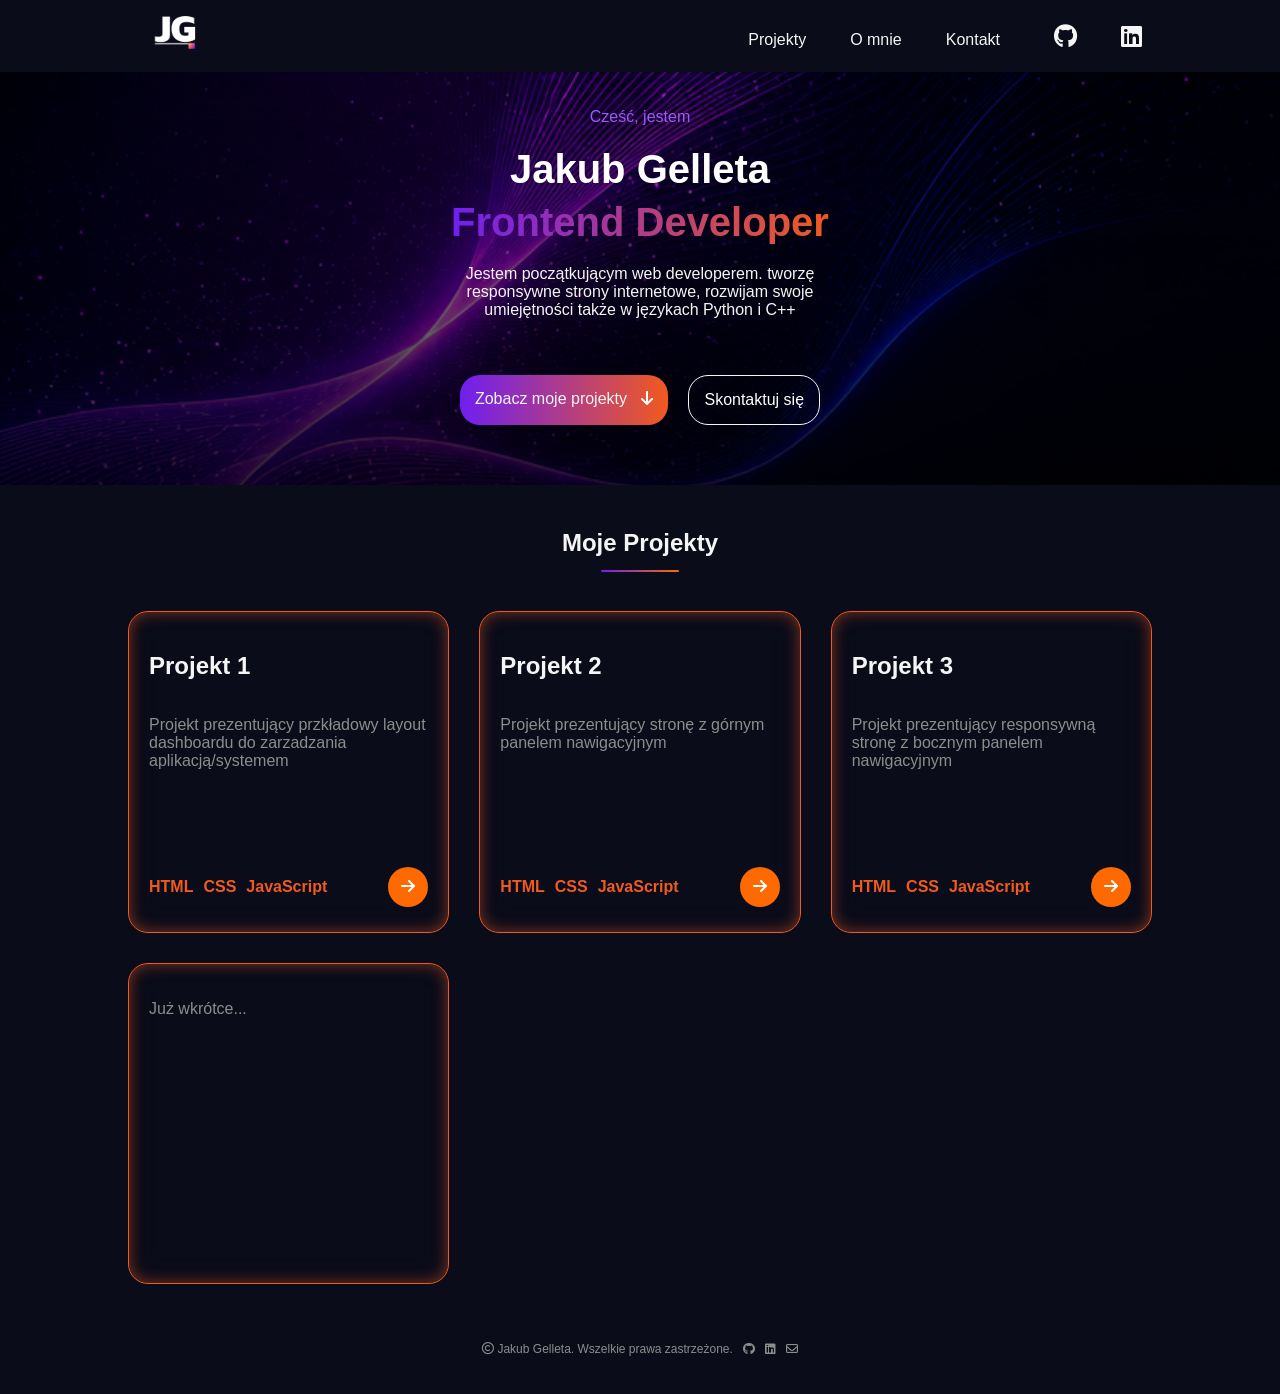
==== index.html @ b3db4a24 "Update index.html" ====
<!DOCTYPE html>

    <meta charset="utf-8">
    <meta name="viewport" content="width=device-width, initial-scale=1.0">

    <link rel="stylesheet" href="index-style.css">
    <link
    rel="stylesheet"
    href="https://cdnjs.cloudflare.com/ajax/libs/font-awesome/6.5.0/css/all.min.css"
    >

        <title>Jakub Gelleta - Frontend Dev</title>

            <body>

                <div class="header">

                    <div class="logo">
                        <img src="logo.png"></img>
                    </div>

                        <div class="header-right-section">

                                

                            <a href="#projects" class="nav-link">Projekty</a>
                            <a href="" class="nav-link">O mnie</a>
                            <a href="" class="nav-link">Kontakt</a>

                            <a href="https://github.com/jakubgelleta"><i class="fa-brands fa-github"></i></a>
                            <i class="fa-brands fa-linkedin"></i>

                            
                        </div>

                </div>

                
                
                    <div class="banner">

                        <p class="text-top">Cześć, jestem</p>

                        <h1>Jakub Gelleta</h1>

                                <div class="banner-info">

                                    <h1>Frontend Developer</h1>

                                </div>

                        <div class="text-format">
                            <p>Jestem początkującym web developerem. tworzę responsywne strony internetowe, rozwijam swoje umiejętności także w językach Python i C++</p>
                        </div> 

                    <div class="buttons">

                        <div class="project-button">
                            <a href="#projects">Zobacz moje projekty</a> 
                            <i class="fa-solid fa-arrow-down"></i>
                        </div>

                        <div class="contact-button">Skontaktuj się</div>

                    </div>

                </div>

                <div class="projects" >

                    <div class="my-projects">
                        <p class="underline-gradient" id="projects">Moje Projekty</p>
                    </div>

                        <div class="projects-row">

                            <div class="project-box">

                                    <h2>Projekt 1</h2>

                                    
                                    <div class="description">
                                        <p>Projekt prezentujący przkładowy layout dashboardu do zarzadzania aplikacją/systemem</p>
                                    </div>

                                <div class="project-box-bottom">

                                    <div class="project-box-bottom-text">

                                        <p>HTML</p>
                                        <p>CSS</p>
                                        <p>JavaScript</p>

                                    </div>
                                    
                                    <div class="button-redirect">

                                        <a href="Projekt1/" target="_blank">
                                            <i class="fa-solid fa-arrow-right"></i>
                                        </a>

                                    </div>
                                
                                </div>

                            </div>

                            <div class="project-box">
                                
                                <h2>Projekt 2</h2>

                                    
                                    <div class="description">
                                        <p>Projekt prezentujący stronę z górnym panelem nawigacyjnym</p>
                                    </div>

                                <div class="project-box-bottom">

                                    <div class="project-box-bottom-text">

                                        <p>HTML</p>
                                        <p>CSS</p>
                                        <p>JavaScript</p>

                                    </div>
                                    
                                    <div class="button-redirect">

                                        <a href="Projekt2/" target="_blank">
                                            <i class="fa-solid fa-arrow-right"></i>
                                        </a>

                                    </div>
                                
                                </div>
                            </div>


                            <div class="project-box">

                                    <h2>Projekt 3</h2>

                                    
                                    <div class="description">
                                        <p>Projekt prezentujący responsywną stronę z bocznym panelem nawigacyjnym</p>
                                    </div>

                                <div class="project-box-bottom">

                                    <div class="project-box-bottom-text">

                                        <p>HTML</p>
                                        <p>CSS</p>
                                        <p>JavaScript</p>

                                    </div>
                                    
                                    <div class="button-redirect">

                                        <a href="Projekt3/" target="_blank">
                                            <i class="fa-solid fa-arrow-right"></i>
                                        </a>

                                    </div>
                                
                                </div>

                            </div>

                            <div class="project-box">
                                <div class="description">
                                    <p>Już wkrótce...</p>
                                </div>
                            </div>
                        
                        </div>

                    </div>

                <div class="footer">
                    
                    <p><i class="fa-regular fa-copyright"></i> Jakub Gelleta. Wszelkie prawa zastrzeżone.</p>
                    <a href="https://github.com/jakubgelleta">
                        <i class="fa-brands fa-github"></i>
                    </a>
                        <i class="fa-brands fa-linkedin"></i>
                        <i class="fa-regular fa-envelope"></i>

                    
                </div>

                <script>
                    document.addEventListener("DOMContentLoaded", () => {

                        let lastScroll = 0;
                        const topbar = document.querySelector(".header");

                        window.addEventListener("scroll", () => {

                            const currentScroll = window.pageYOffset;

                            if (currentScroll > lastScroll) {
                                topbar.classList.add("header--hidden");
                            } else {
                                topbar.classList.remove("header--hidden");
                            }

                            lastScroll = currentScroll;
                        });

                        console.log(document.querySelector(".header"));

                    });
                </script>
                

            </body>
</html>
---- index-style.css ----
* {
    box-sizing: border-box;
    cursor: default;
}

/* RESET */

body {
    margin: 0;
    padding: 0;
    background: url("background.png");
    background-size: cover;
}

p {
    color: #f5f5f5;
}

/* HEADER */

.header {
    height: 8vh;
    padding: 0 10%;

    position: sticky;
    top: 0;
    z-index: 10;

    display: flex;
    justify-content: center;
    align-items: center;

    background: #0b0c1a;
    transition: ease 0.9s;
}

.logo {
    margin-right: auto;
}

.header img {
    height: 100px;
    width: 100px;
}

.header-right-section {
    margin-left: auto;
}

.header-right-section a {
    padding: 0 20px;

    color: #f5f5f5;
    text-decoration: none;
    font-size: 16px;
    font-family: Arial, Helvetica, sans-serif;

    transition: ease 0.6s;

    cursor: pointer;
}

.header-right-section i {
    padding: 0 10px;
    font-size: 24px;
    color: #f5f5f5;

    cursor: pointer;
}

.header i:hover {
    transform: scale(1.2);
    transition: transform 0.6s;

    background: linear-gradient(to left, rgb(240, 90, 31), rgb(111, 31, 240));
    -webkit-background-clip: text;
    -webkit-text-fill-color: transparent;
}

/* NAV LINK */

.nav-link {
    position: relative;
    text-decoration: none;
    color: #f5f5f5;
}

.nav-link::after {
    content: "";
    position: absolute;

    left: 50%;
    bottom: -10px;

    width: 0;
    height: 2px;

    background: linear-gradient(to left, rgb(240, 90, 31), rgb(111, 31, 240));

    transform: translateX(-50%);
    transition: 0.3s;
}

.nav-link:hover::after {
    width: 50%;
}

.header--hidden {
    transform: translateY(-100%);
}

/* BUTTONS */

.buttons {
    display: flex;
    gap: 20px;
    padding: 40px 0;
}

.project-button {
    padding: 15px;

    border-radius: 20px;
    background: linear-gradient(to left, rgb(240, 90, 31), rgb(111, 31, 240));

    font-family: 'Segoe UI', Tahoma, Geneva, Verdana, sans-serif;
    transition: filter 0.6s;

    cursor: pointer;
}

.project-button:hover {
    filter: brightness(0.5);
}

.project-button a {
    text-decoration: none;
    color: #f5f5f5;
    cursor: pointer;
}

.project-button > i {
    padding-left: 10px;
}

.contact-button {
    padding: 15px;

    border-radius: 20px;
    border: solid 1px #f5f5f5;
    background: transparent;

    font-family: 'Segoe UI', Tahoma, Geneva, Verdana, sans-serif;

    transition: ease 0.9s;
    cursor: pointer;
}

.contact-button:hover {
    background: #f5f5f5;
    color: #000;
}

/* HERO */

.banner {
    width: 100%;
    padding: 20px 0;

    display: flex;
    flex-direction: column;
    align-items: center;
    text-align: center;

    background: linear-gradient(rgba(0,0,0,0.3), rgba(0,0,0,0.8));
    background-size: cover;
    background-position: center;

    color: white;
    font-family: Arial, Helvetica, sans-serif;
}

.banner h1 {
    font-size: 250%;
    line-height: 0;
}

.banner-info {
    background: linear-gradient(to left, rgb(240, 90, 31), rgb(111, 31, 240));
    -webkit-background-clip: text;
    -webkit-text-fill-color: transparent;
}

.text-top {
    color: rgb(150, 94, 241);
    font-family: 'Segoe UI', Tahoma, Geneva, Verdana, sans-serif;
}

/* PROJECTS */

.projects {
    width: 100%;
    min-height: 50vh;

    display: flex;
    flex-direction: column;
    align-items: center;

    gap: 30px;
    padding: 20px 10%;

    background: #0b0c1a;
}

.my-projects {
    color: #f5f5f5;
    font-family: 'Segoe UI', Tahoma, Geneva, Verdana, sans-serif;
    font-size: 24px;
    font-weight: bolder;
}

.projects-row {
    display: grid;
    grid-template-columns: repeat(3, 1fr);
    gap: 30px;
}

.project-box {
    width: 100%;
    max-width: 360px;
    aspect-ratio: 1 / 1;

    padding: 20px;

    display: flex;
    flex-direction: column;
    justify-content: space-between;

    border: 1px solid rgb(240, 90, 31);
    border-radius: 20px;

    backdrop-filter: blur(16px);
    -webkit-backdrop-filter: blur(16px);

    box-shadow: inset 0 0 15px rgba(240, 90, 31, 0.507);

    overflow: hidden;
}

.project-box:hover {
    transform: scale(1.05);
    transition: transform 0.6s;
}

.project-box h2 {
    font-family: 'Segoe UI', Tahoma, Geneva, Verdana, sans-serif;
    color: #f5f5f5;
}

.description {
    font-family: 'Segoe UI', Tahoma, Geneva, Verdana, sans-serif;
}

.description p {
    color: #8d8d8d;
}

.project-box-bottom {
    display: flex;
    justify-content: space-between;
    align-items: center;

    width: 100%;
    margin-top: auto;

    font-family: 'Segoe UI', Tahoma, Geneva, Verdana, sans-serif;
    font-weight: bold;
}

.project-box-bottom-text {
    display: flex;
    gap: 10px;
}

.project-box-bottom-text p {
    color: rgb(240, 90, 31);
}

.project-box-bottom i {
    color: #fff;
    cursor: pointer;
}


.button-redirect {
    height: 40px;
    width: 40px;

    display: flex;
    justify-content: center;
    align-items: center;

    background: rgb(255, 106, 0);
    border-radius: 50%;

    transition: filter 0.6s;

    cursor: pointer;
}

.button-redirect:hover {
    filter: brightness(0.5);
}


.underline-gradient {
    position: relative;
    display: inline-block;
}

.underline-gradient::after {
    content: "";
    position: absolute;

    left: 0;
    bottom: -15px;

    width: 50%;
    height: 2px;

    transform: translateX(50%);

    background: linear-gradient(to left, rgb(255, 106, 0), rgb(111, 31, 240));
    border-radius: 2px;
}

/* FOOTER */

.footer {
    width: 100%;
    height: 10vh;

    display: flex;
    justify-content: center;
    align-items: center;
    gap: 10px;

    background: #0b0c1a;

    font-family: 'Segoe UI', Tahoma, Geneva, Verdana, sans-serif;
    font-size: 12px;

    padding: 20px 0;
}

.footer i,
.footer p {
    color: #8d8d8d;
}

/* UTILITIES */

.text-format {
    margin: 0 35%;
}
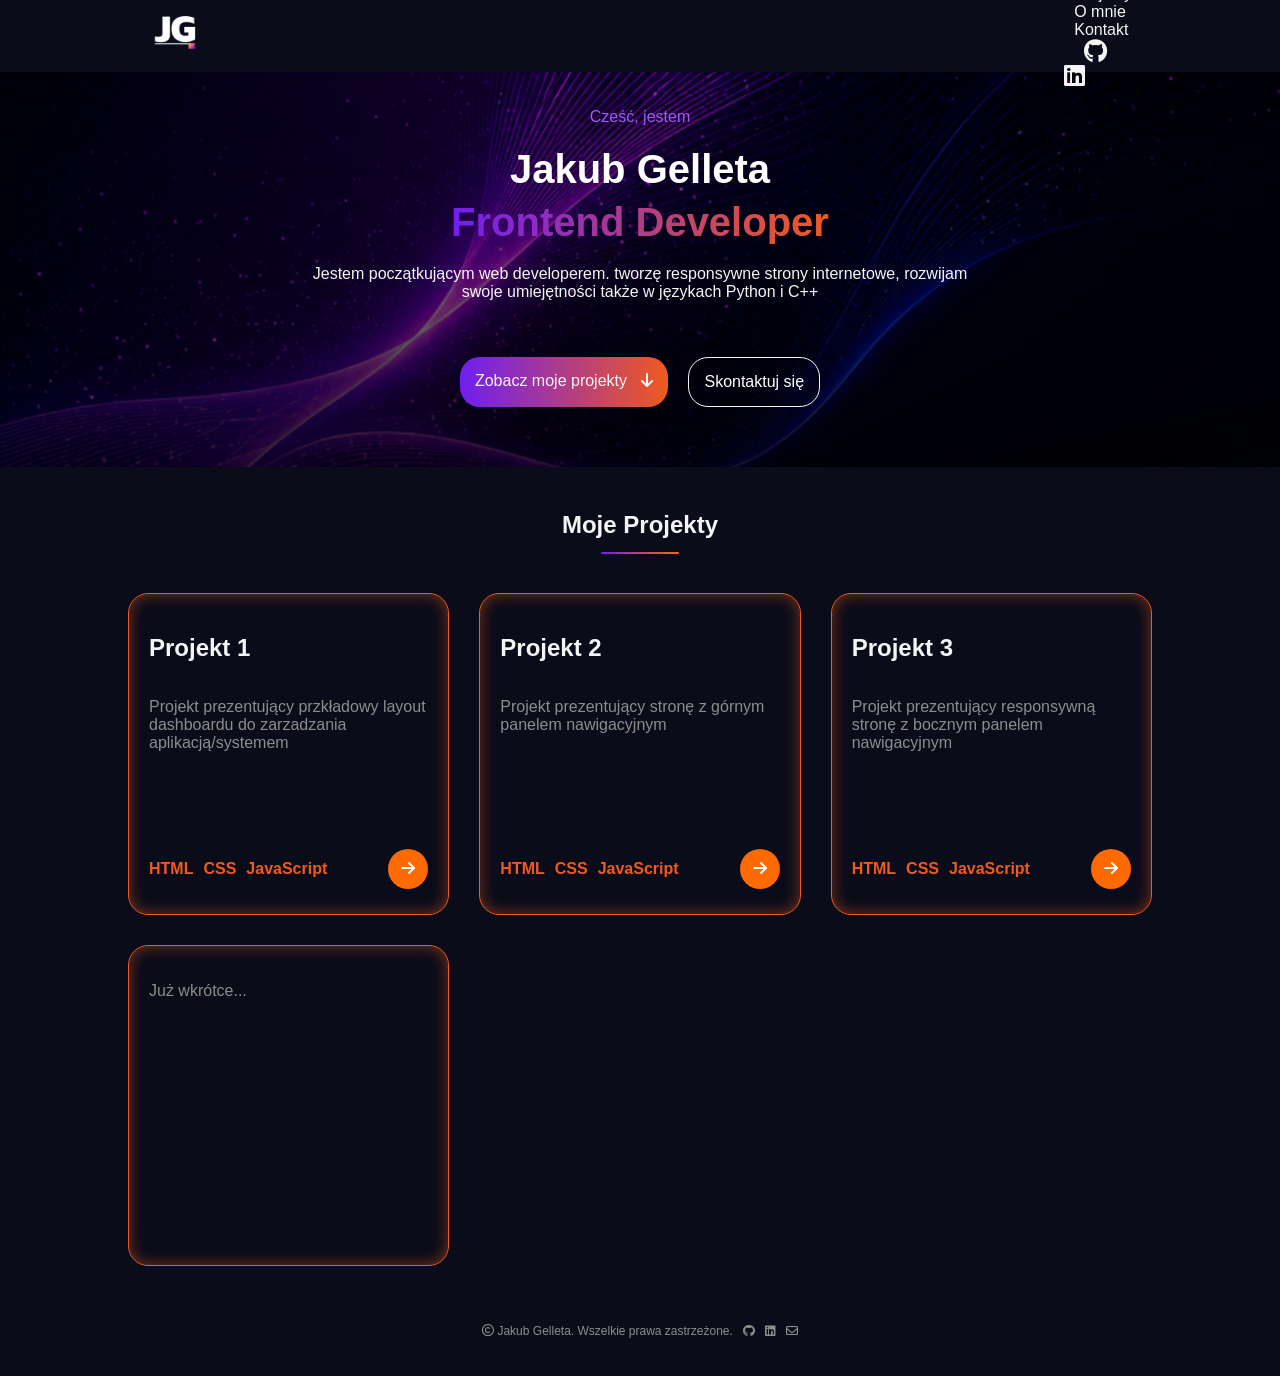
==== commit 53363467: "Update index.html" ====
--- a/index.html
+++ b/index.html
@@ -199,6 +199,12 @@
 
                             const currentScroll = window.pageYOffset;
 
+                            if (currnentScroll <= 0) {
+                                topbar.classList.remove("header--hidden");
+                                lastScroll = 0;
+                                return;
+                            }
+
                             if (currentScroll > lastScroll) {
                                 topbar.classList.add("header--hidden");
                             } else {
--- a/index-style.css
+++ b/index-style.css
@@ -8,6 +8,12 @@
 body {
     margin: 0;
     padding: 0;
+
+    min-height: 100vh;
+
+    display: flex;
+    flex-direction: column;
+
     background: url("background.png");
     background-size: cover;
 }
@@ -27,7 +33,7 @@
     z-index: 10;
 
     display: flex;
-    justify-content: center;
+    justify-content: space-between;
     align-items: center;
 
     background: #0b0c1a;
@@ -35,7 +41,7 @@
 }
 
 .logo {
-    margin-right: auto;
+    /* margin-right: auto; */
 }
 
 .header img {
@@ -44,11 +50,14 @@
 }
 
 .header-right-section {
-    margin-left: auto;
+    /* margin-left: auto; */
 }
 
 .header-right-section a {
     padding: 0 20px;
+
+    display: flex;
+    align-items: center;
 
     color: #f5f5f5;
     text-decoration: none;
@@ -56,16 +65,15 @@
     font-family: Arial, Helvetica, sans-serif;
 
     transition: ease 0.6s;
-
-    cursor: pointer;
 }
 
 .header-right-section i {
+    display: flex;
+    align-items: center;
+
     padding: 0 10px;
     font-size: 24px;
     color: #f5f5f5;
-
-    cursor: pointer;
 }
 
 .header i:hover {
@@ -181,6 +189,8 @@
 }
 
 .banner h1 {
+    font-size: clamp(22px, 6vw, 56px);
+
     font-size: 250%;
     line-height: 0;
 }
@@ -200,9 +210,11 @@
 
 .projects {
     width: 100%;
+    /* margin-top: auto; */
     min-height: 50vh;
 
     display: flex;
+    flex: 1;
     flex-direction: column;
     align-items: center;
 
@@ -225,6 +237,7 @@
     gap: 30px;
 }
 
+
 .project-box {
     width: 100%;
     max-width: 360px;
@@ -297,6 +310,8 @@
     width: 40px;
 
     display: flex;
+    flex-shrink: 0;
+
     justify-content: center;
     align-items: center;
 
@@ -340,6 +355,8 @@
     width: 100%;
     height: 10vh;
 
+    /* bottom: 1; */
+
     display: flex;
     justify-content: center;
     align-items: center;
@@ -361,5 +378,78 @@
 /* UTILITIES */
 
 .text-format {
-    margin: 0 35%;
-}
+    max-width: 700px;
+    padding: 0 20px;
+}
+
+/* MOBILE */
+
+@media (max-width: 768px) {
+
+    .header {
+        display: flex;
+        
+        flex-direction: column;
+        height: auto;
+        padding: 15px 10px;
+        gap: 10px;
+    }
+    
+    .header img {
+        width: 60px;
+        height: 60px;
+    }
+
+    .header-right-section {
+        margin: 0;
+
+        display: flex;
+        flex-wrap: wrap;
+        justify-content: center;
+        gap: 10px;
+    }
+
+    .header-right-section a {
+        padding: 5px 10px;
+        font-size: 14px;
+    }
+
+    .header-right-section i {
+        font-size: 20px;
+    }
+
+    .project-box {
+        aspect-ratio: auto;
+        width: 100%;
+        max-width: 100%;
+
+        min-height: 220px;
+
+        padding: 20px;
+    }
+    
+    .project-box-bottom {
+        flex-wrap: wrap;
+        gap: 10px;
+
+        justify-content: space-between;
+        align-items: center;
+    }
+
+    .project-box h2 {
+        font-size: 18px;
+    }
+
+    .description p {
+        font-size: 14px;
+    }
+
+    .project-box-bottom-text p {
+        font-size: 12px;
+    }
+
+    .projects-row {
+        grid: 1;
+        grid-template-columns: 1fr;
+    }
+}
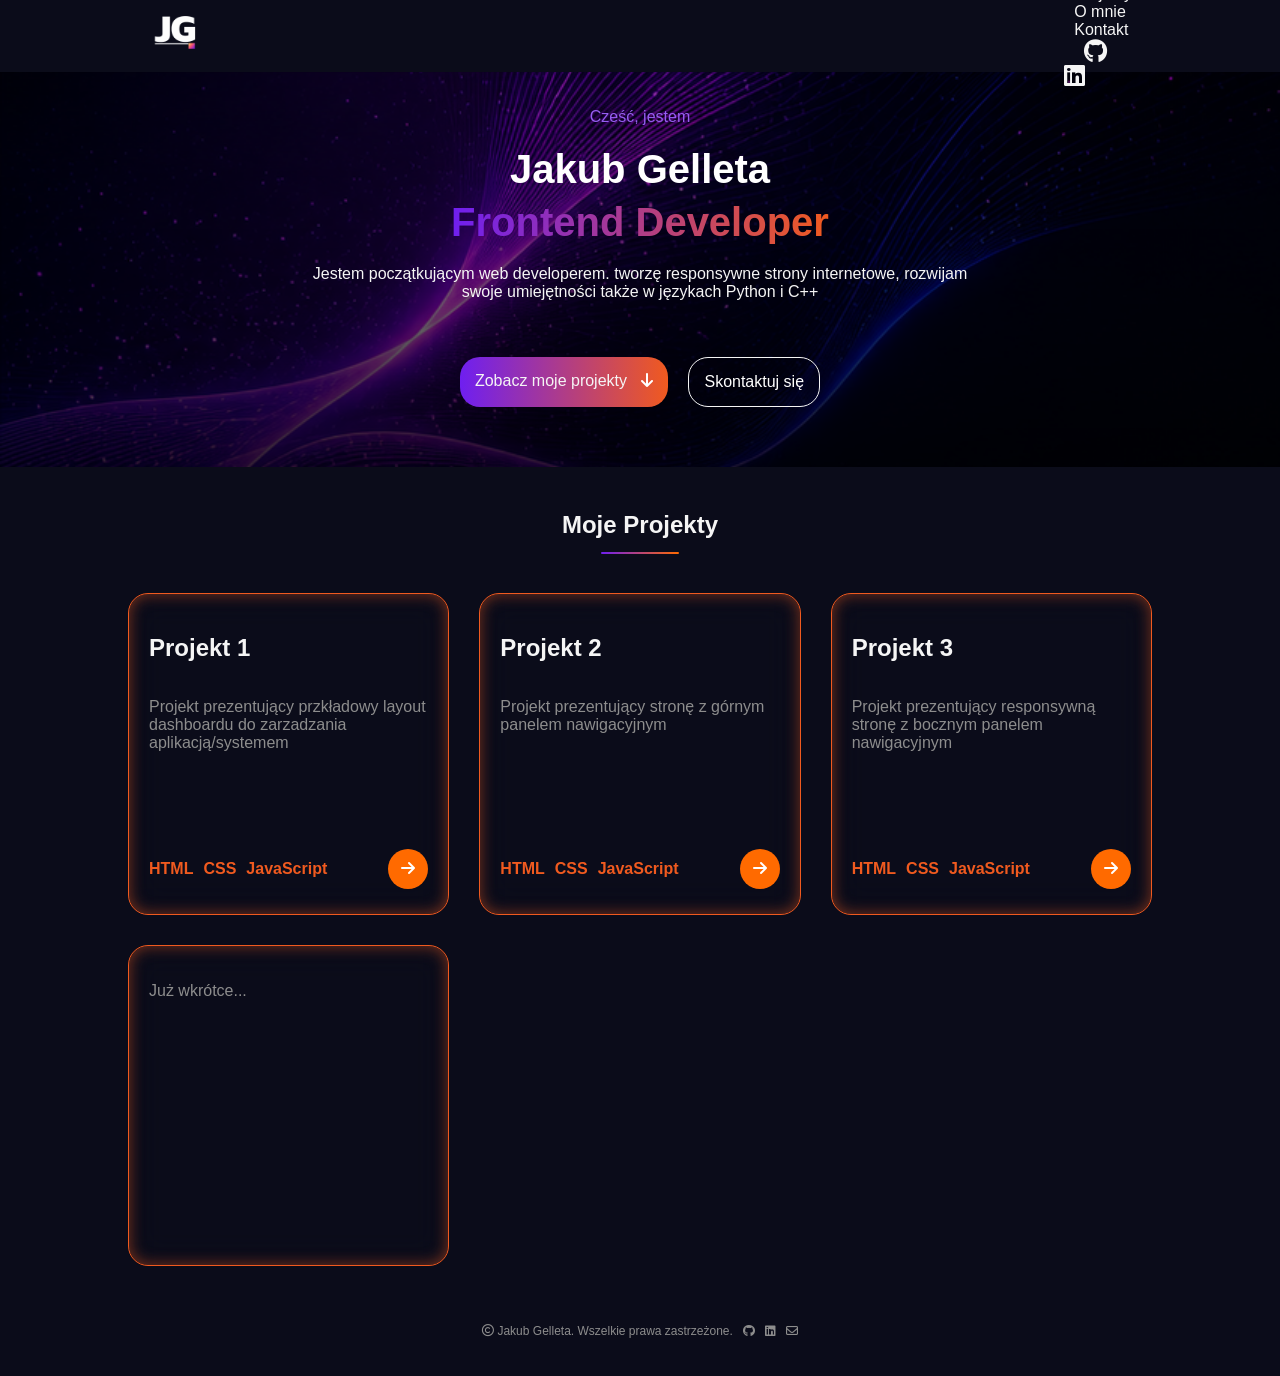
==== commit f7ef1f08: "Update index.html" ====
--- a/index.html
+++ b/index.html
@@ -198,6 +198,7 @@
                         window.addEventListener("scroll", () => {
 
                             const currentScroll = window.pageYOffset;
+                            const threshold = 10;
 
                             if (currnentScroll <= 0) {
                                 topbar.classList.remove("header--hidden");
@@ -205,6 +206,8 @@
                                 return;
                             }
 
+                            if (Math.abs(currentScroll - lastScroll) < threshold) return;
+
                             if (currentScroll > lastScroll) {
                                 topbar.classList.add("header--hidden");
                             } else {
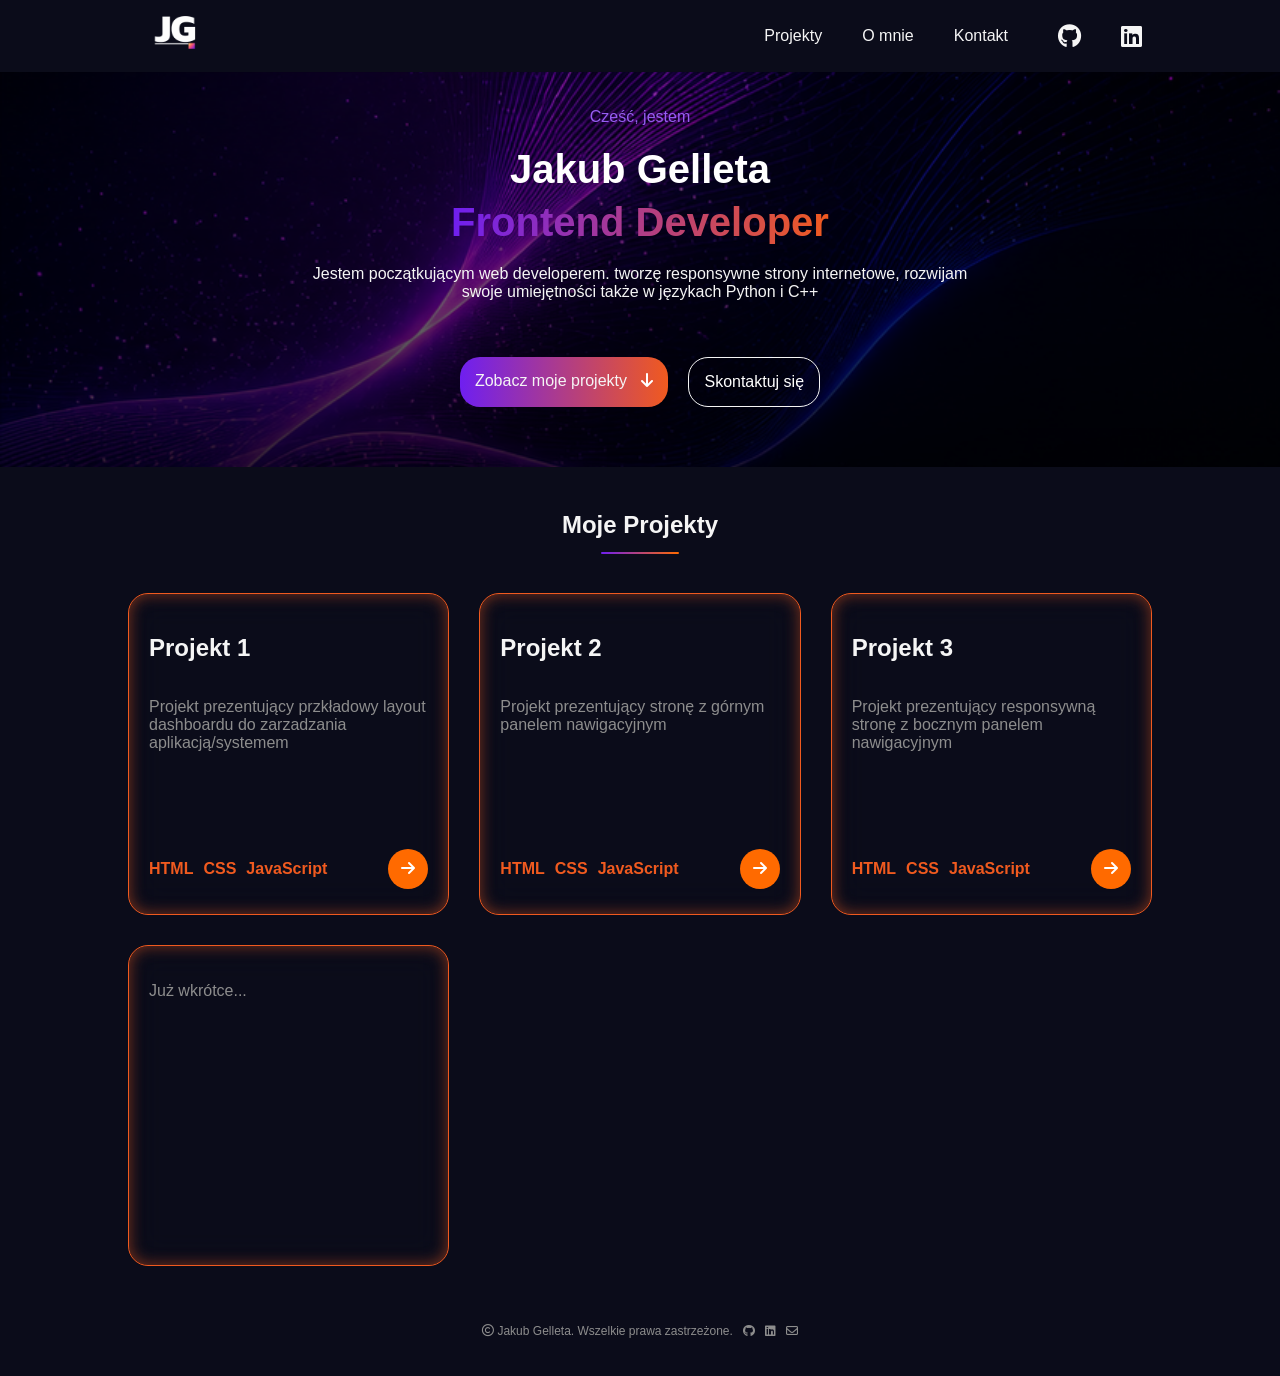
==== commit 44457500: "Update index.html" ====
--- a/index.html
+++ b/index.html
@@ -200,7 +200,7 @@
                             const currentScroll = window.pageYOffset;
                             const threshold = 10;
 
-                            if (currnentScroll <= 0) {
+                            if (currentScroll <= 0) {
                                 topbar.classList.remove("header--hidden");
                                 lastScroll = 0;
                                 return;
--- a/index-style.css
+++ b/index-style.css
@@ -33,15 +33,12 @@
     z-index: 10;
 
     display: flex;
+    
     justify-content: space-between;
     align-items: center;
 
     background: #0b0c1a;
     transition: ease 0.9s;
-}
-
-.logo {
-    /* margin-right: auto; */
 }
 
 .header img {
@@ -50,7 +47,8 @@
 }
 
 .header-right-section {
-    /* margin-left: auto; */
+    display: flex;
+    flex-direction: row;
 }
 
 .header-right-section a {
@@ -453,3 +451,4 @@
         grid-template-columns: 1fr;
     }
 }
+
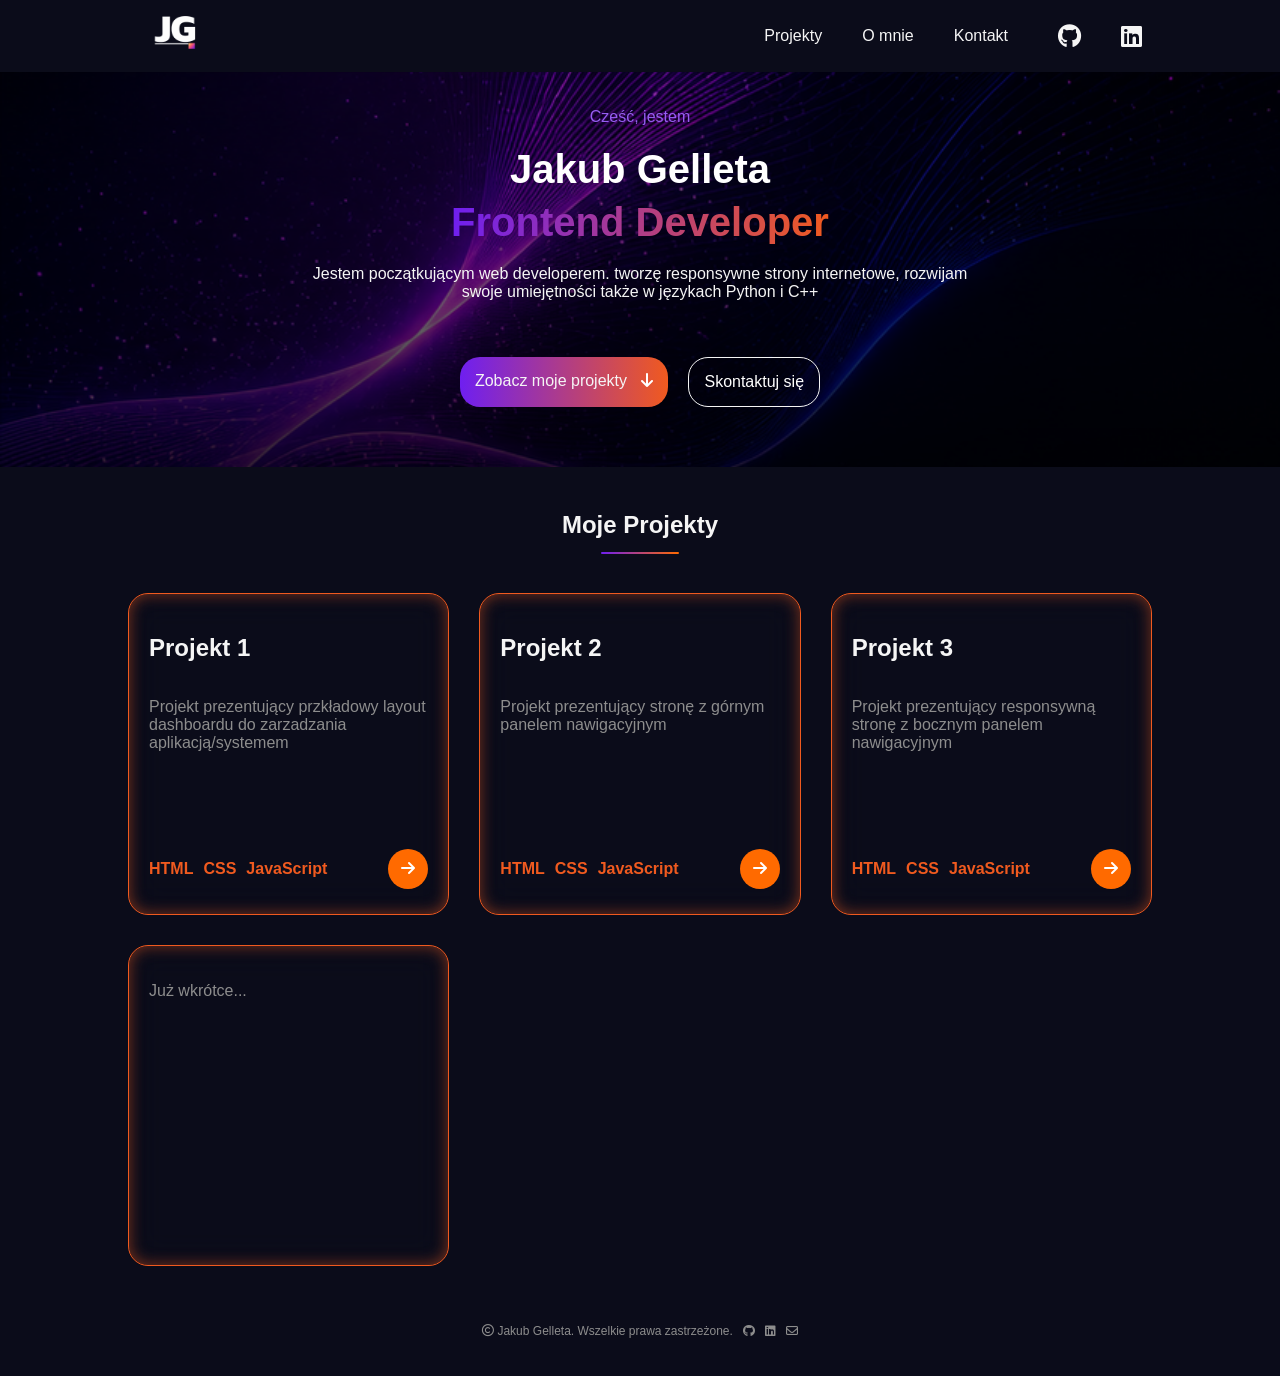
==== commit 6c20545a: "Update index.html" ====
--- a/index.html
+++ b/index.html
@@ -190,6 +190,7 @@
                 </div>
 
                 <script>
+                    
                     document.addEventListener("DOMContentLoaded", () => {
 
                         let lastScroll = 0;
@@ -198,15 +199,6 @@
                         window.addEventListener("scroll", () => {
 
                             const currentScroll = window.pageYOffset;
-                            const threshold = 10;
-
-                            if (currentScroll <= 0) {
-                                topbar.classList.remove("header--hidden");
-                                lastScroll = 0;
-                                return;
-                            }
-
-                            if (Math.abs(currentScroll - lastScroll) < threshold) return;
 
                             if (currentScroll > lastScroll) {
                                 topbar.classList.add("header--hidden");
@@ -220,6 +212,7 @@
                         console.log(document.querySelector(".header"));
 
                     });
+                    
                 </script>
                 
 
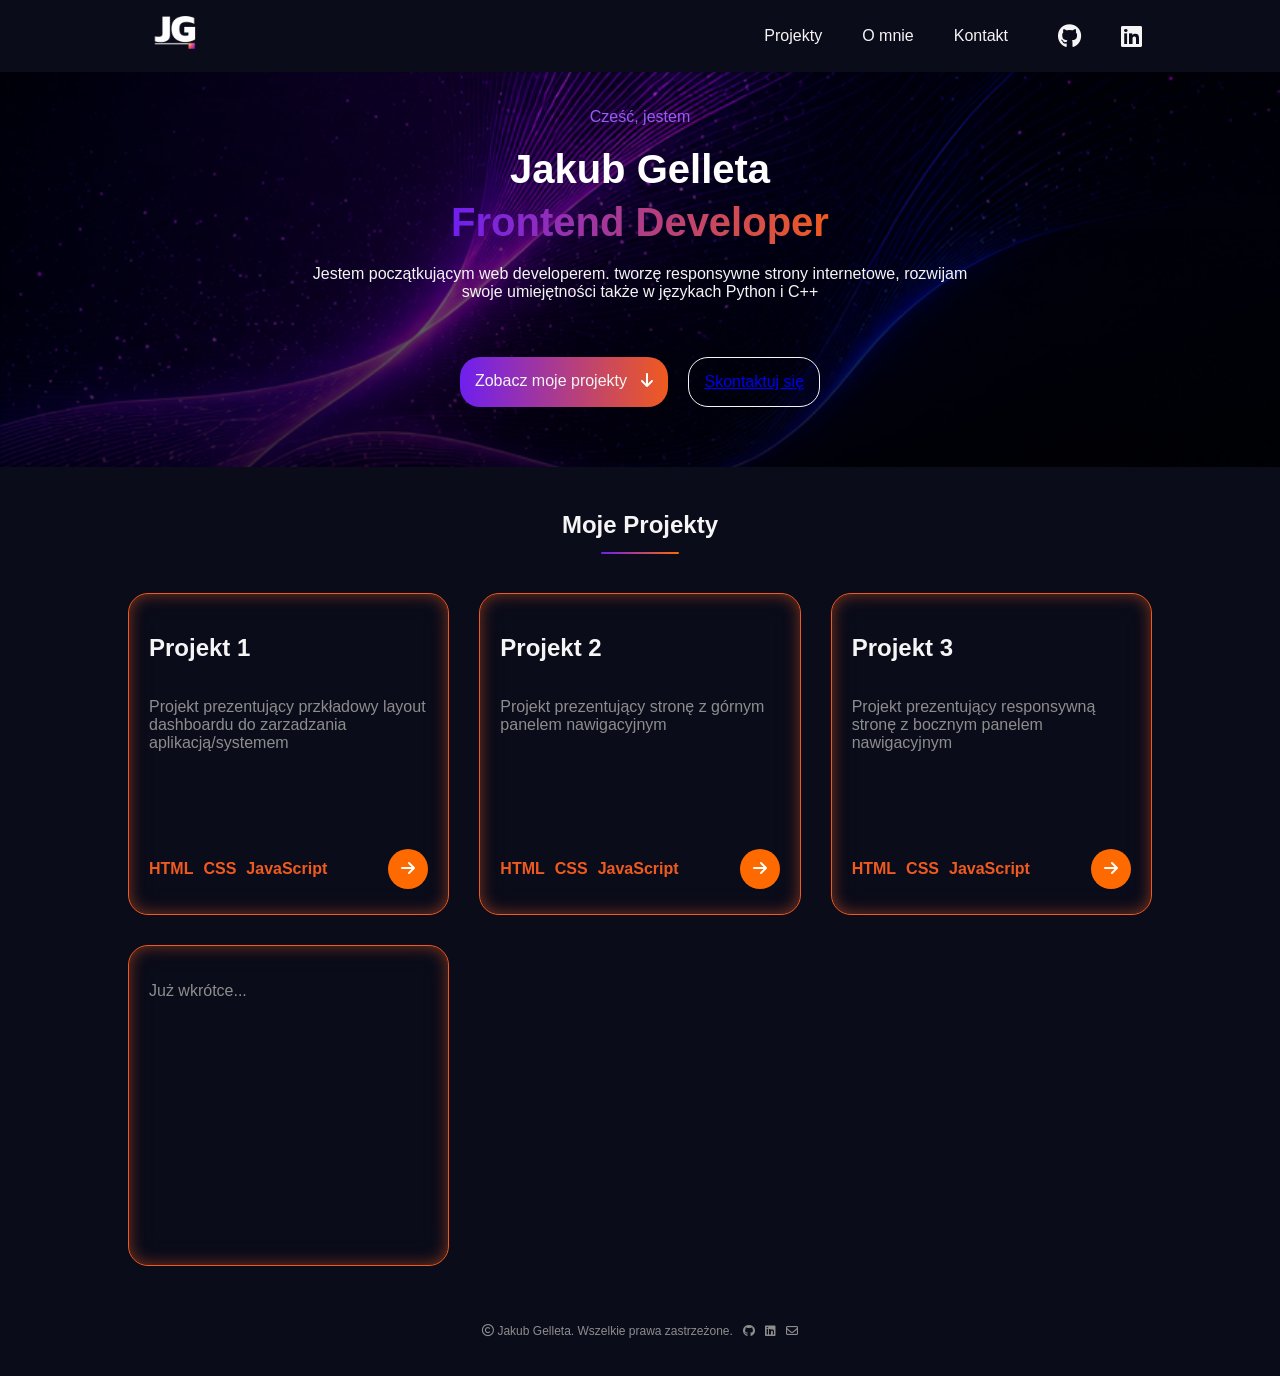
==== commit 9cf03c67: "Update index.html" ====
--- a/index.html
+++ b/index.html
@@ -25,7 +25,7 @@
 
                             <a href="#projects" class="nav-link">Projekty</a>
                             <a href="" class="nav-link">O mnie</a>
-                            <a href="" class="nav-link">Kontakt</a>
+                            <a href="mailto:jakubgelleta@gmail.com" class="nav-link">Kontakt</a>
 
                             <a href="https://github.com/jakubgelleta"><i class="fa-brands fa-github"></i></a>
                             <i class="fa-brands fa-linkedin"></i>
@@ -60,7 +60,7 @@
                             <i class="fa-solid fa-arrow-down"></i>
                         </div>
 
-                        <div class="contact-button">Skontaktuj się</div>
+                        <div class="contact-button"><a href="mailto:jakubgelleta@gmail.com">Skontaktuj się</a></div>
 
                     </div>
 
@@ -200,6 +200,12 @@
 
                             const currentScroll = window.pageYOffset;
 
+                            if (currentScroll <= 0) {
+                                topbar.classList.remove("header--hidden");
+                                lastScroll = 0;
+                                return;
+                                }
+
                             if (currentScroll > lastScroll) {
                                 topbar.classList.add("header--hidden");
                             } else {
--- a/index-style.css
+++ b/index-style.css
@@ -5,6 +5,10 @@
 
 /* RESET */
 
+html {
+    background-color: #0b0c1a;
+}
+
 body {
     margin: 0;
     padding: 0;
@@ -16,6 +20,7 @@
 
     background: url("background.png");
     background-size: cover;
+    background-color: #0b0c1a;
 }
 
 p {
@@ -33,12 +38,14 @@
     z-index: 10;
 
     display: flex;
-    
+
     justify-content: space-between;
     align-items: center;
 
     background: #0b0c1a;
-    transition: ease 0.9s;
+
+    transition: transform 0.6s ease;
+    will-change: transform;
 }
 
 .header img {
@@ -450,5 +457,9 @@
         grid: 1;
         grid-template-columns: 1fr;
     }
-}
-
+
+    .buttons {
+        max-width: 700px;
+    }
+}
+
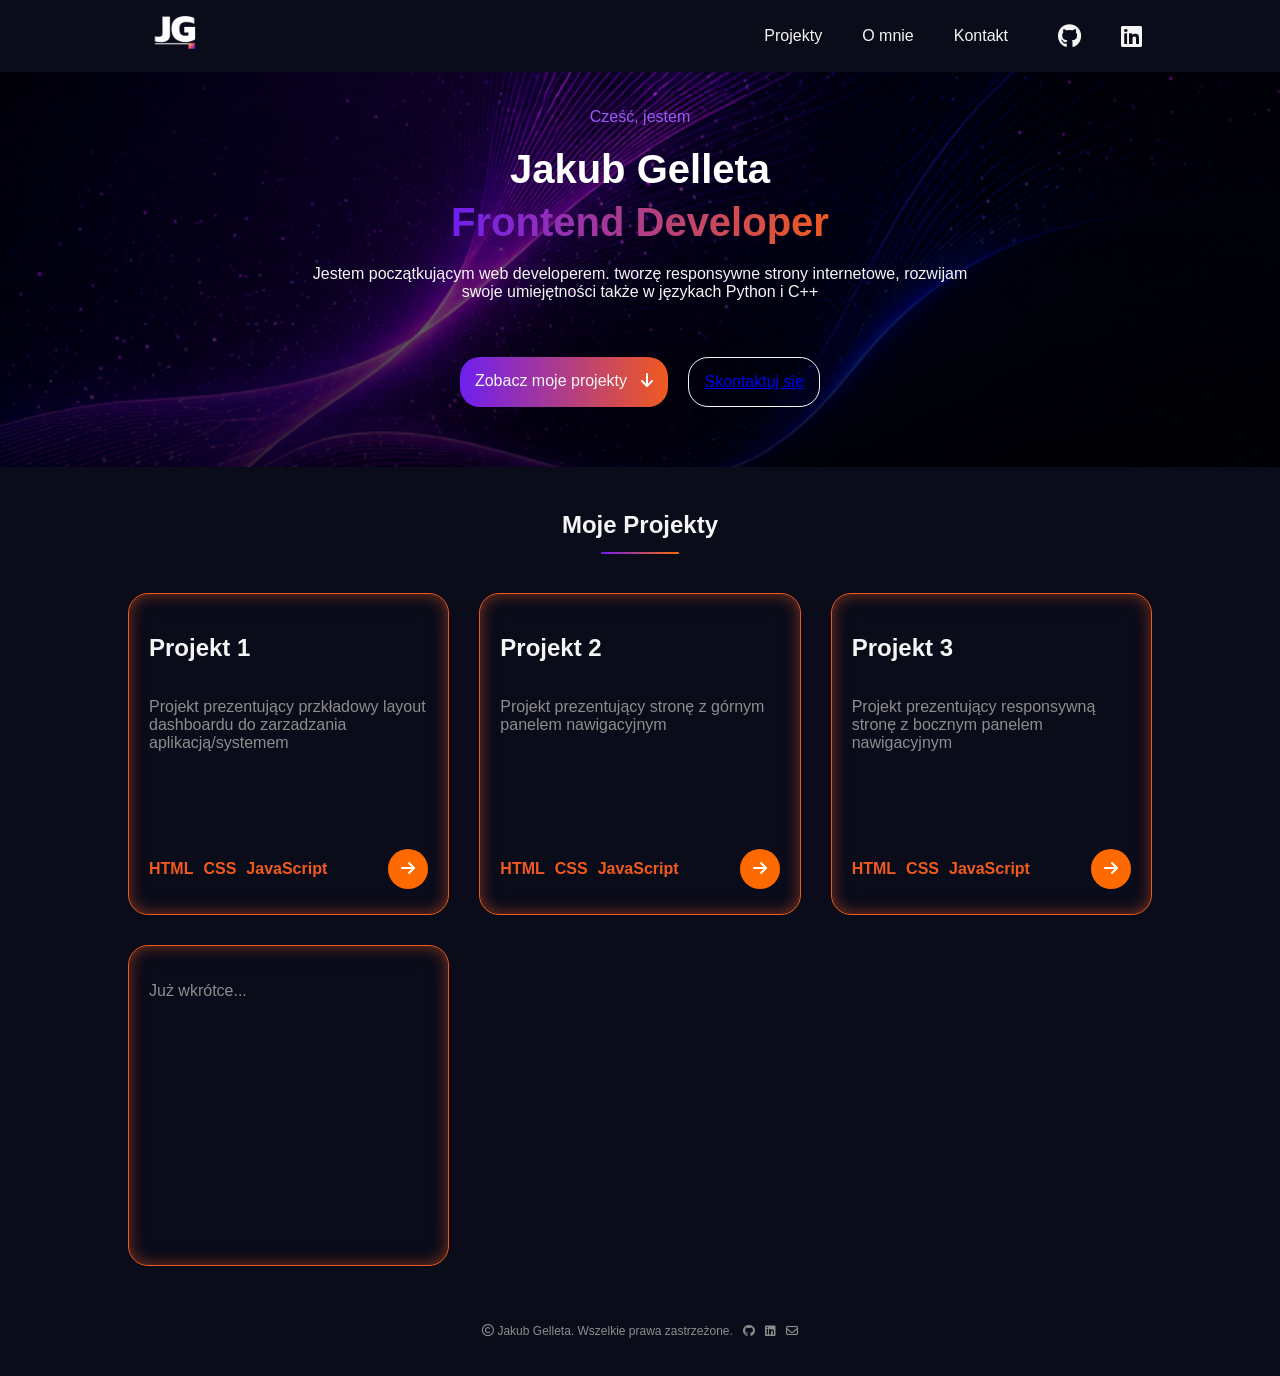
==== commit 4ae4e053: "Update index.html" ====
--- a/index.html
+++ b/index.html
@@ -60,7 +60,7 @@
                             <i class="fa-solid fa-arrow-down"></i>
                         </div>
 
-                        <div class="contact-button"><a href="mailto:jakubgelleta@gmail.com">Skontaktuj się</a></div>
+                        <a href="mailto:jakubgelleta@gmail.com"><div class="contact-button">Skontaktuj się</div></a>
 
                     </div>
 
--- a/index-style.css
+++ b/index-style.css
@@ -163,14 +163,28 @@
     border: solid 1px #f5f5f5;
     background: transparent;
 
-    font-family: 'Segoe UI', Tahoma, Geneva, Verdana, sans-serif;
-
     transition: ease 0.9s;
     cursor: pointer;
 }
 
+.contact-button a {
+    font-family: 'Segoe UI', Tahoma, Geneva, Verdana, sans-serif;
+    color: #f5f5f5;
+
+    transition: ease 0.9s;
+    text-decoration: none;
+
+    cursor: pointer;
+}
+
 .contact-button:hover {
+    color: #000;
     background: #f5f5f5;
+
+    transition: ease 0.9s;
+}
+
+.contact-button a:hover {
     color: #000;
 }
 
